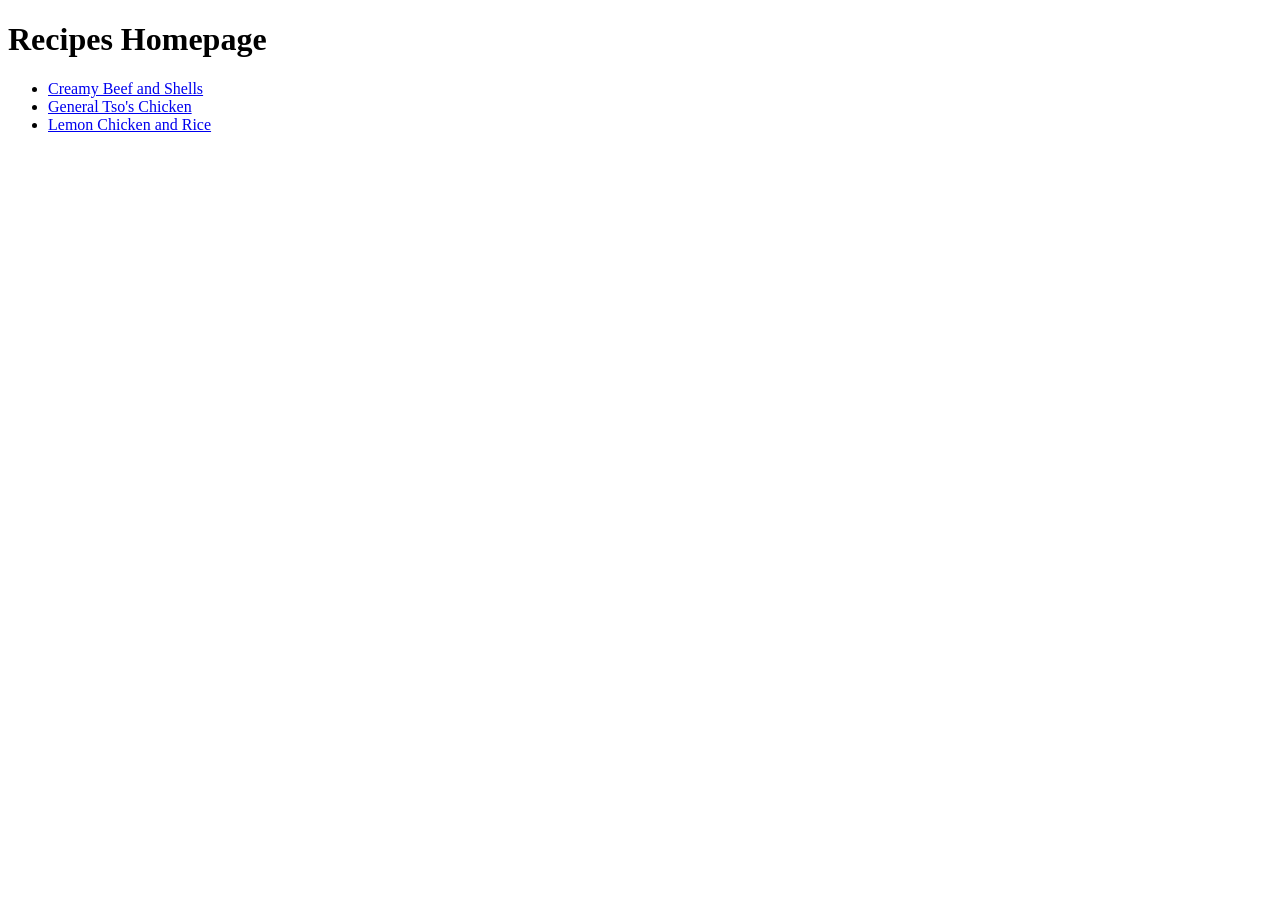
==== index.html @ 7c945a1c "viewport fix" ====
<!DOCTYPE html>
<html lang="en">
    <head>
        <meta charset="UTF-8">
        <meta name="viewport" content="width=device-width, initial-scale=1.0">
        <title>Odin Recipes</title>
    </head>
    <body>
        <h1>Recipes Homepage</h1>
        <ul>
            <li>
                <a href="./creamybeefandshells.html">Creamy Beef and Shells</a>
            </li>
            <li>
                <a href="./generaltsochicken.html">General Tso's Chicken</a>
            </li>
            <li>
                <a href="./lemonchickenandrice.html">Lemon Chicken and Rice</a>
            </li>
        </ul>
    </body>
</html>
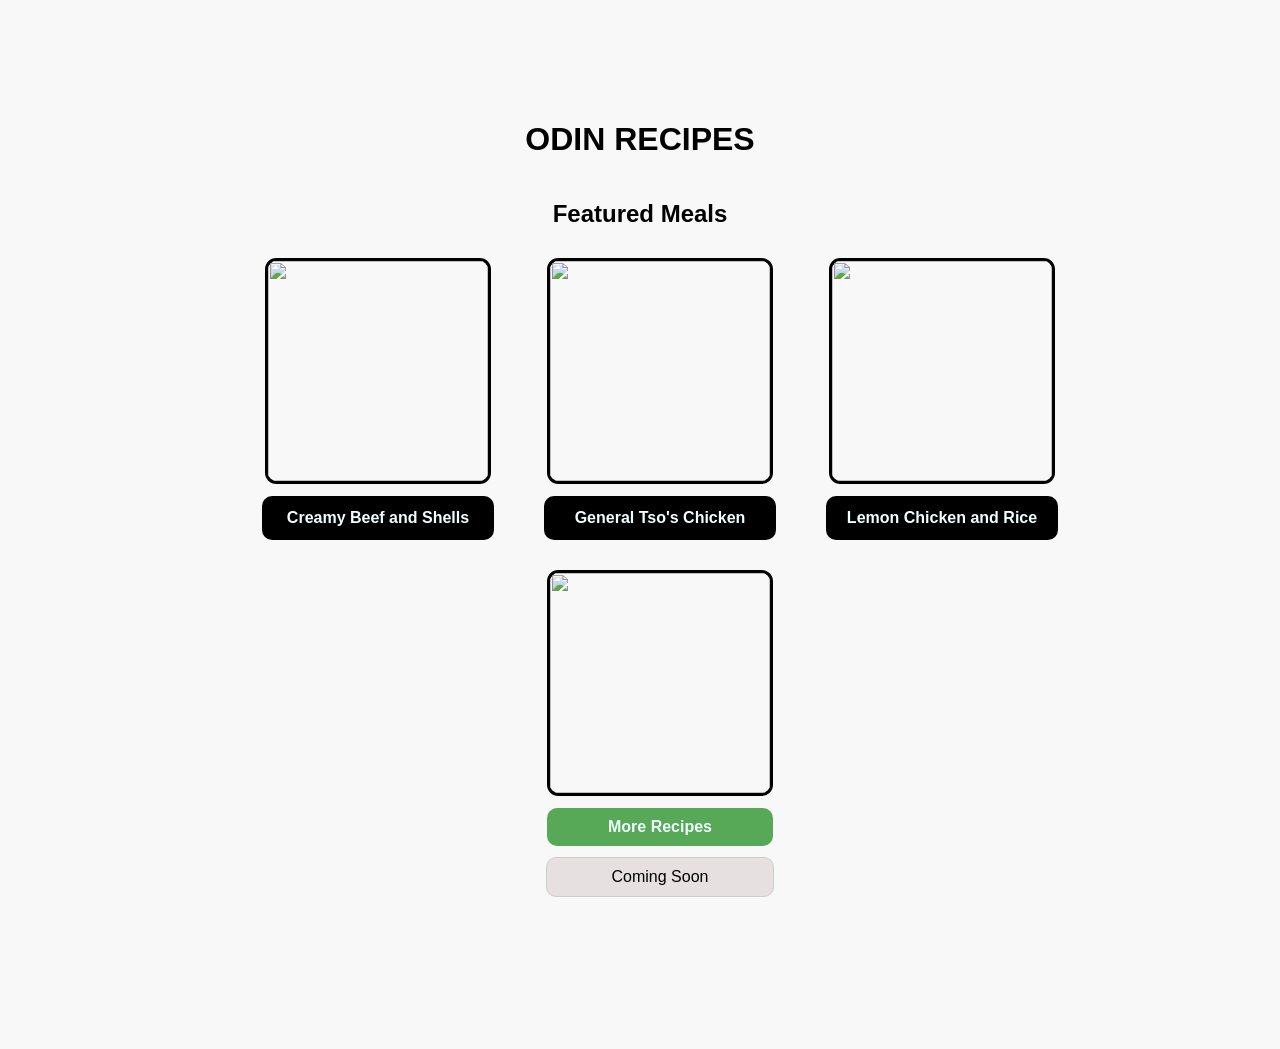
==== commit 22d0863f: "css changes to homepage. previous changes not commited, css was not saved." ====
--- a/index.html
+++ b/index.html
@@ -4,19 +4,60 @@
         <meta charset="UTF-8">
         <meta name="viewport" content="width=device-width, initial-scale=1.0">
         <title>Odin Recipes</title>
+        <link rel="stylesheet" href="style.css">
+        <link rel="preconnect" href="https://fonts.googleapis.com">
+        <link rel="preconnect" href="https://fonts.gstatic.com" crossorigin>
+        <link href="https://fonts.googleapis.com/css2?family=Merriweather:ital,opsz,wght@0,18..144,300..900;1,18..144,300..900&family=Poppins:ital,wght@0,100;0,200;0,300;0,400;0,500;0,600;0,700;0,800;0,900;1,100;1,200;1,300;1,400;1,500;1,600;1,700;1,800;1,900&display=swap" rel="stylesheet">
+        
+    
+    
+    
     </head>
     <body>
-        <h1>Recipes Homepage</h1>
-        <ul>
-            <li>
-                <a href="./creamybeefandshells.html">Creamy Beef and Shells</a>
-            </li>
-            <li>
-                <a href="./generaltsochicken.html">General Tso's Chicken</a>
-            </li>
-            <li>
-                <a href="./lemonchickenandrice.html">Lemon Chicken and Rice</a>
-            </li>
-        </ul>
+        <header>
+            <h1>ODIN RECIPES</h1>
+
+            <div class="featured-dishes"> 
+
+                <h2>Featured Meals</h2>
+
+                <ul class="recipe-cards">
+
+                    <li class="featured-card">
+                        <img src="https://i.pinimg.com/736x/fd/b6/77/fdb677a9bfb3fb3763e5fca81c5738ad.jpg" alt=""">
+                        <a href="./creamybeefandshells.html">Creamy Beef and Shells</a>
+                    </li>
+
+                    <li class="featured-card">
+                        <img src="https://i.pinimg.com/736x/73/dc/d7/73dcd7be015d8ffdeb082b20b31b7718.jpg" alt="">
+                        <a href="./generaltsochicken.html">General Tso's Chicken</a>
+                    </li>
+
+                    <li class="featured-card">
+                        <img src="https://i.pinimg.com/736x/72/2b/c8/722bc80710041ddb4d7f94e250bd74b9.jpg" alt="">
+                        <a href="./lemonchickenandrice.html">Lemon Chicken and Rice</a>
+                    </li>
+
+                    <li class="featured-card">
+                        <img src="https://i.pinimg.com/736x/05/20/f3/0520f381ac5dd4a1d4cb356c78b5e7d3.jpg" alt="">
+                        <a class="more" href="">More Recipes</a>
+                        <p class="coming">Coming Soon</p>
+                    </li>
+
+                </ul>
+            </div>
+
+
+        </header>
+
+
+
+
+
+
+
+
+
+
     </body>
 </html>
--- a/style.css
+++ b/style.css
@@ -0,0 +1,93 @@
+body {
+    font-family: "Poppins-light", sans-serif;
+    font-weight: normal;
+    font-style: light;
+
+    margin: 100px;
+    width: auto;
+    display: flex;
+    justify-content: center;
+    align-items: center;
+    background-color: rgb(248, 248, 248);
+}
+
+img {
+    width: 220px;
+    height: 220px;
+    object-fit: cover;
+    border-radius: 5%;
+    border: solid black 3px;
+}
+
+.recipe-cards {
+    display: flex;
+    flex-wrap: wrap;
+    justify-content: center;
+    align-content: center;
+    gap: 10px;
+}
+
+.featured-card {
+    display: flex;
+    flex-direction: column;
+    align-items: center;
+    gap: 12px;
+    margin: 20px;
+    margin-top: 0px;
+}
+
+
+h1 {
+    display: flex;
+    justify-content: center;
+    align-items: center;
+    width: 100%;
+}
+
+h2 {
+    margin-bottom: 30px;
+    margin-left: auto;
+    margin-right: auto;
+    text-align: center;
+    justify-content: center;
+}
+
+header {
+    height: 100%;
+    display: flex;
+    flex-direction: column;
+    align-items: center;
+    justify-content: center;
+}
+
+a {
+    text-decoration: none;
+    color: black;
+    font-weight: 600;
+    color: azure;
+    padding-top: 10px;
+    padding-bottom: 10px;
+    border: solid black 3px;
+    border-radius: 10px;
+    background-color: rgb(0, 0, 0);
+    width: 226px;
+    text-align: center;
+    align-items: center;
+    justify-content: center;
+}
+
+.coming {
+    padding-top: 10px;
+    padding-bottom: 10px;
+    width: 226px;
+    text-align: center;
+    background-color: rgb(230, 224, 224);
+    border-radius: 10px;
+    margin-top: -1px;
+    border: solid rgb(206, 206, 206) 1px;
+}
+
+.more {
+    background-color: #57a857;
+    border: #57a857;
+}
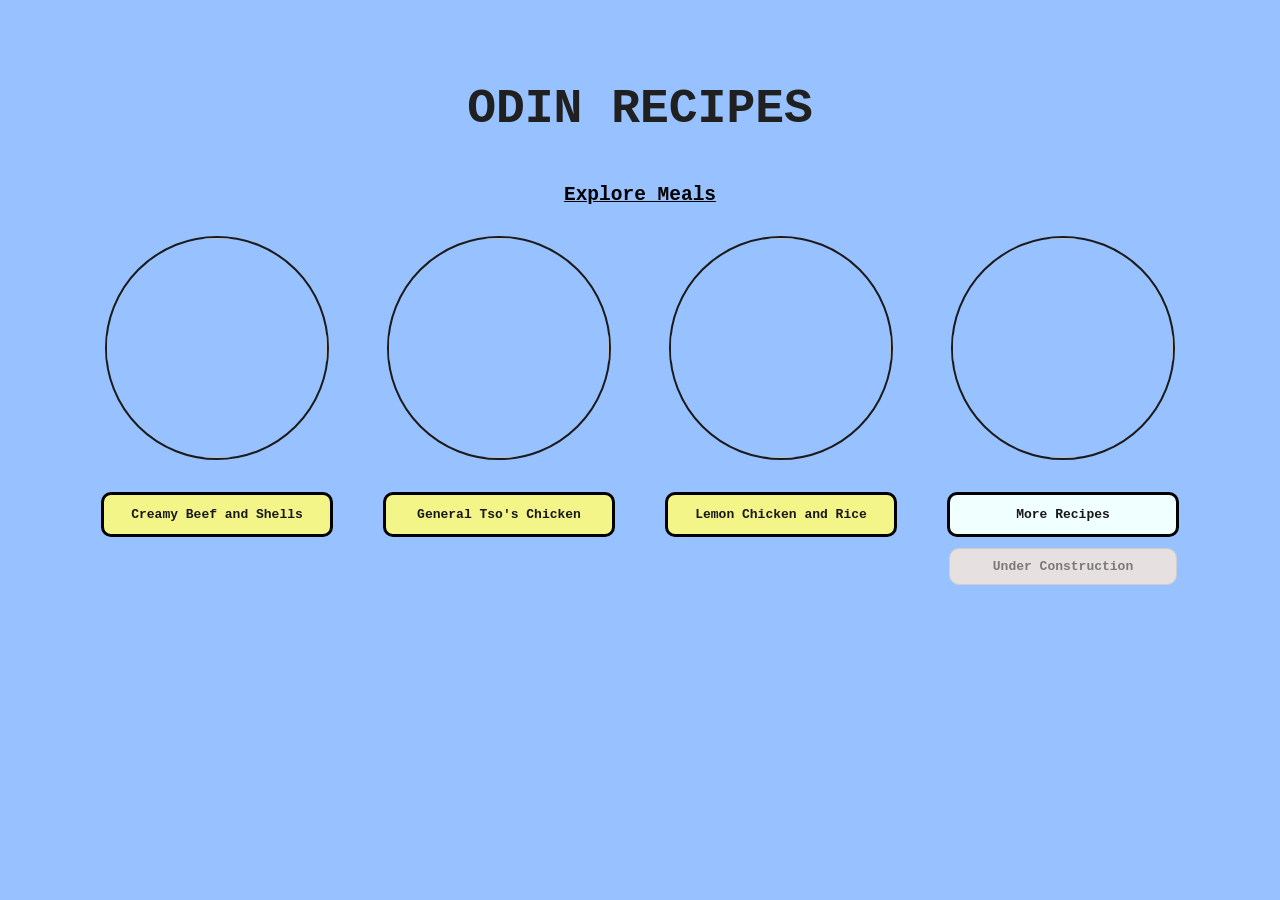
==== commit 6813a26d: "colour, font and hover animations added." ====
--- a/index.html
+++ b/index.html
@@ -19,7 +19,7 @@
 
             <div class="featured-dishes"> 
 
-                <h2>Featured Meals</h2>
+                <h2>Explore Meals</h2>
 
                 <ul class="recipe-cards">
 
@@ -41,7 +41,7 @@
                     <li class="featured-card">
                         <img src="https://i.pinimg.com/736x/05/20/f3/0520f381ac5dd4a1d4cb356c78b5e7d3.jpg" alt="">
                         <a class="more" href="">More Recipes</a>
-                        <p class="coming">Coming Soon</p>
+                        <p class="coming">Under Construction</p>
                     </li>
 
                 </ul>
--- a/style.css
+++ b/style.css
@@ -1,22 +1,28 @@
 body {
-    font-family: "Poppins-light", sans-serif;
+    font-family: "courier new";
     font-weight: normal;
-    font-style: light;
+    font-size: small;
 
-    margin: 100px;
+    margin: 50px;
     width: auto;
     display: flex;
     justify-content: center;
     align-items: center;
-    background-color: rgb(248, 248, 248);
+    background-color: #98c1ff;
+    text-align: center;
 }
 
 img {
     width: 220px;
     height: 220px;
     object-fit: cover;
-    border-radius: 5%;
-    border: solid black 3px;
+    border-radius: 100%;
+    border: solid rgb(27, 27, 27) 2px;
+    margin-bottom: 20px;
+}
+
+img:hover {
+    border-color: #f3f588;
 }
 
 .recipe-cards {
@@ -25,6 +31,7 @@
     justify-content: center;
     align-content: center;
     gap: 10px;
+    padding-left: 0px;
 }
 
 .featured-card {
@@ -34,6 +41,7 @@
     gap: 12px;
     margin: 20px;
     margin-top: 0px;
+    margin-bottom: 50px;
 }
 
 
@@ -42,14 +50,15 @@
     justify-content: center;
     align-items: center;
     width: 100%;
+    color: #202020;
+    font-size: xxx-large;
 }
 
 h2 {
     margin-bottom: 30px;
-    margin-left: auto;
-    margin-right: auto;
     text-align: center;
     justify-content: center;
+    text-decoration: underline;
 }
 
 header {
@@ -62,18 +71,22 @@
 
 a {
     text-decoration: none;
-    color: black;
     font-weight: 600;
-    color: azure;
-    padding-top: 10px;
-    padding-bottom: 10px;
+    color: rgb(24, 24, 24);
+    padding-top: 12px;
+    padding-bottom: 12px;
+    border-radius: 10px;
     border: solid black 3px;
-    border-radius: 10px;
-    background-color: rgb(0, 0, 0);
+    background-color: #f3f588;
     width: 226px;
     text-align: center;
     align-items: center;
     justify-content: center;
+}
+
+a:hover {
+    background-color: #202020;
+    color: azure;
 }
 
 .coming {
@@ -85,9 +98,16 @@
     border-radius: 10px;
     margin-top: -1px;
     border: solid rgb(206, 206, 206) 1px;
+    color: rgb(122, 122, 122);
+    font-weight: 600;
 }
 
 .more {
-    background-color: #57a857;
-    border: #57a857;
+    background-color: azure;
+}
+
+@media screen and (max-width: 460px) {
+    h1 {
+        font-size: xx-large;
+    }
 }
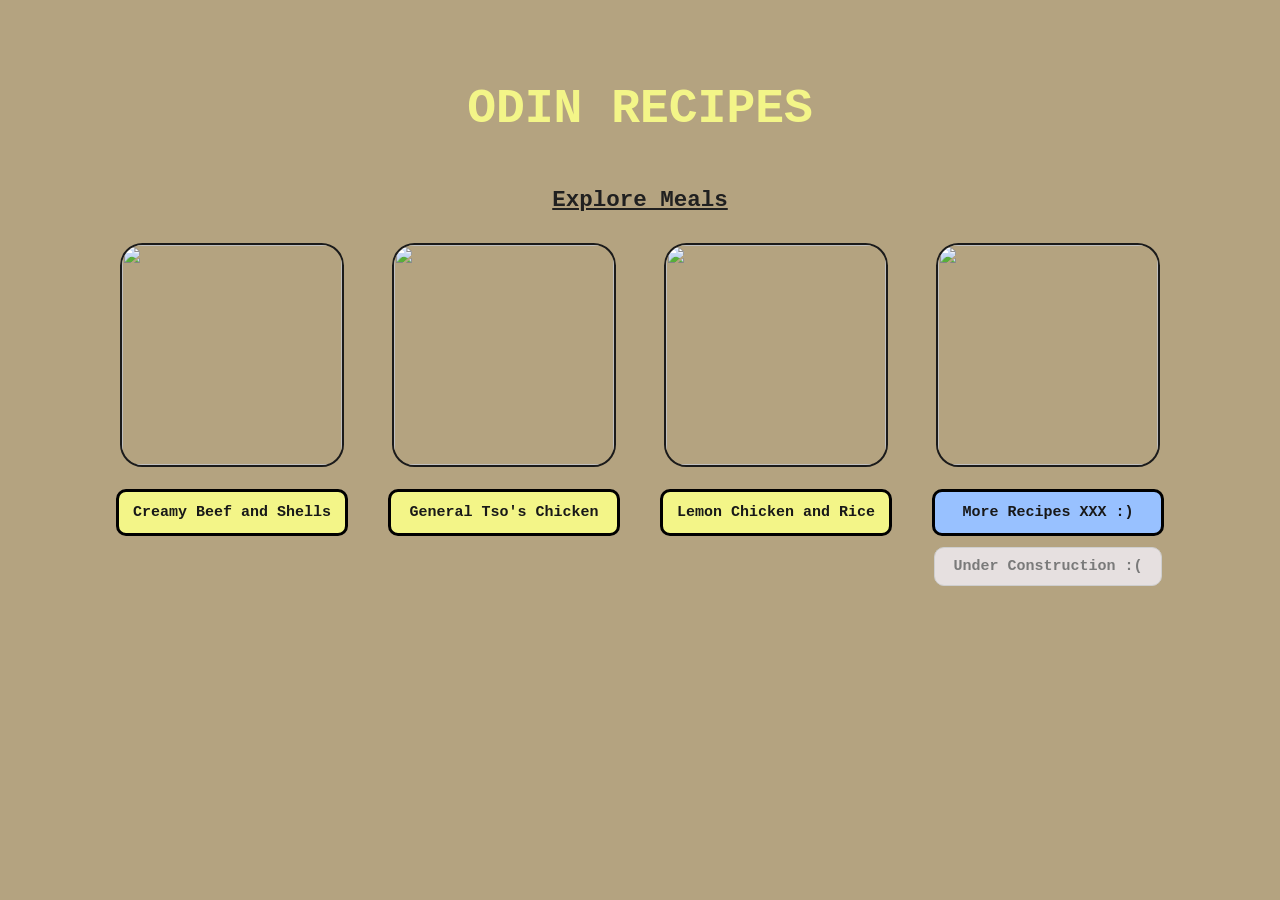
==== commit 5487764e: "colour and style changes" ====
--- a/index.html
+++ b/index.html
@@ -40,8 +40,8 @@
 
                     <li class="featured-card">
                         <img src="https://i.pinimg.com/736x/05/20/f3/0520f381ac5dd4a1d4cb356c78b5e7d3.jpg" alt="">
-                        <a class="more" href="">More Recipes</a>
-                        <p class="coming">Under Construction</p>
+                        <a class="more" href="">More Recipes XXX :)</a>
+                        <p class="coming">Under Construction :(</p>
                     </li>
 
                 </ul>
--- a/style.css
+++ b/style.css
@@ -1,14 +1,14 @@
 body {
     font-family: "courier new";
     font-weight: normal;
-    font-size: small;
+    font-size: 15px;
 
     margin: 50px;
     width: auto;
     display: flex;
     justify-content: center;
     align-items: center;
-    background-color: #98c1ff;
+    background-color: #b4a380;
     text-align: center;
 }
 
@@ -16,13 +16,9 @@
     width: 220px;
     height: 220px;
     object-fit: cover;
-    border-radius: 100%;
+    border-radius: 10%;
     border: solid rgb(27, 27, 27) 2px;
-    margin-bottom: 20px;
-}
-
-img:hover {
-    border-color: #f3f588;
+    margin-bottom: 10px;
 }
 
 .recipe-cards {
@@ -30,7 +26,7 @@
     flex-wrap: wrap;
     justify-content: center;
     align-content: center;
-    gap: 10px;
+    gap: 0px;
     padding-left: 0px;
 }
 
@@ -50,7 +46,7 @@
     justify-content: center;
     align-items: center;
     width: 100%;
-    color: #202020;
+    color: #f3f588;
     font-size: xxx-large;
 }
 
@@ -59,6 +55,7 @@
     text-align: center;
     justify-content: center;
     text-decoration: underline;
+    color: #202020;
 }
 
 header {
@@ -87,6 +84,7 @@
 a:hover {
     background-color: #202020;
     color: azure;
+    color: #f3f588;
 }
 
 .coming {
@@ -103,11 +101,15 @@
 }
 
 .more {
-    background-color: azure;
+    background-color: #98c1ff;
 }
+
+
+
+
 
 @media screen and (max-width: 460px) {
     h1 {
-        font-size: xx-large;
+        font-size: 40px;
     }
 }
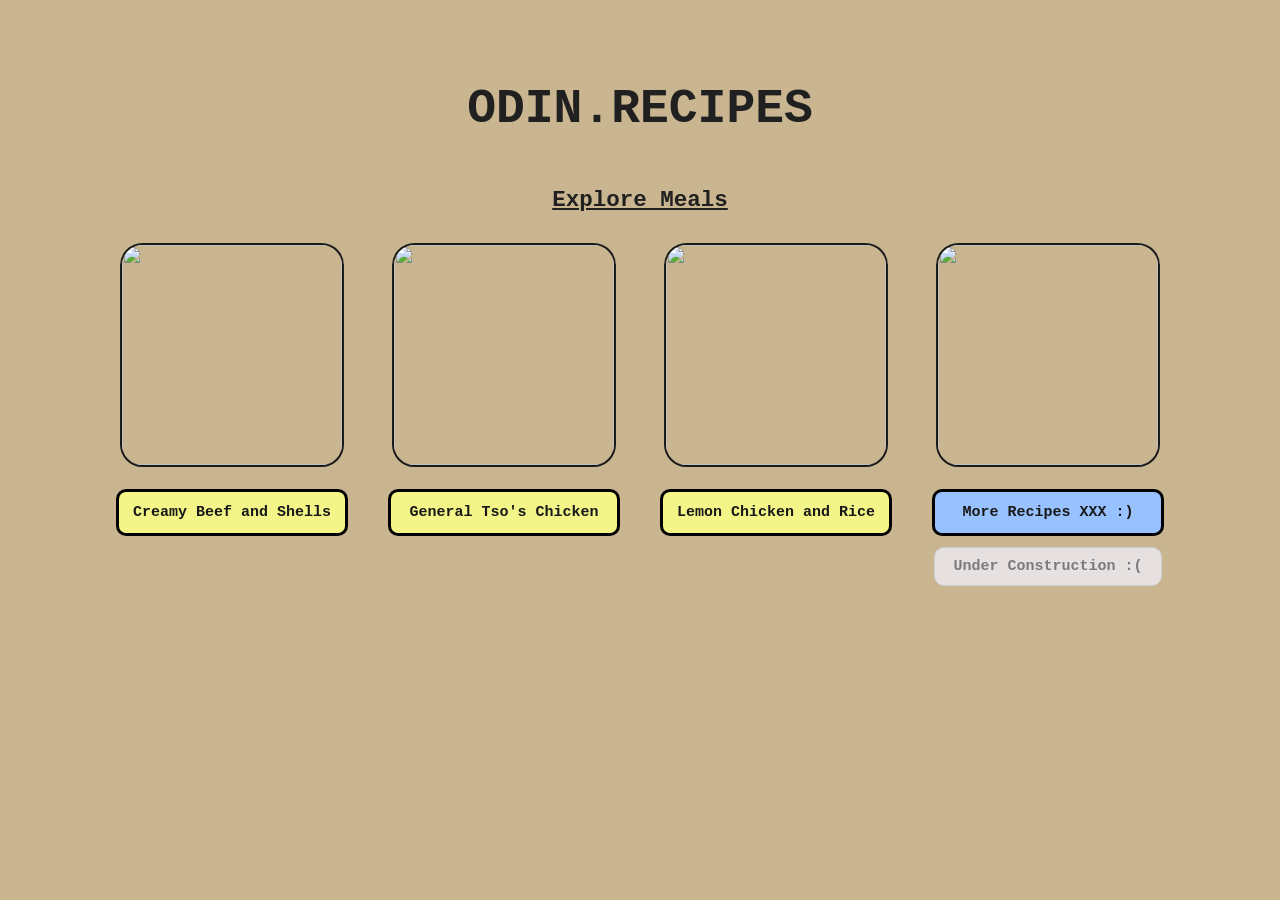
==== commit 2ba2c681: "background coolor changes" ====
--- a/index.html
+++ b/index.html
@@ -15,7 +15,7 @@
     </head>
     <body>
         <header>
-            <h1>ODIN RECIPES</h1>
+            <h1>ODIN.RECIPES</h1>
 
             <div class="featured-dishes"> 
 
--- a/style.css
+++ b/style.css
@@ -8,7 +8,7 @@
     display: flex;
     justify-content: center;
     align-items: center;
-    background-color: #b4a380;
+    background-color: #c9b691;
     text-align: center;
 }
 
@@ -46,7 +46,7 @@
     justify-content: center;
     align-items: center;
     width: 100%;
-    color: #f3f588;
+    color: #202020;
     font-size: xxx-large;
 }
 
@@ -84,7 +84,7 @@
 a:hover {
     background-color: #202020;
     color: azure;
-    color: #f3f588;
+    color: #b9e474;
 }
 
 .coming {
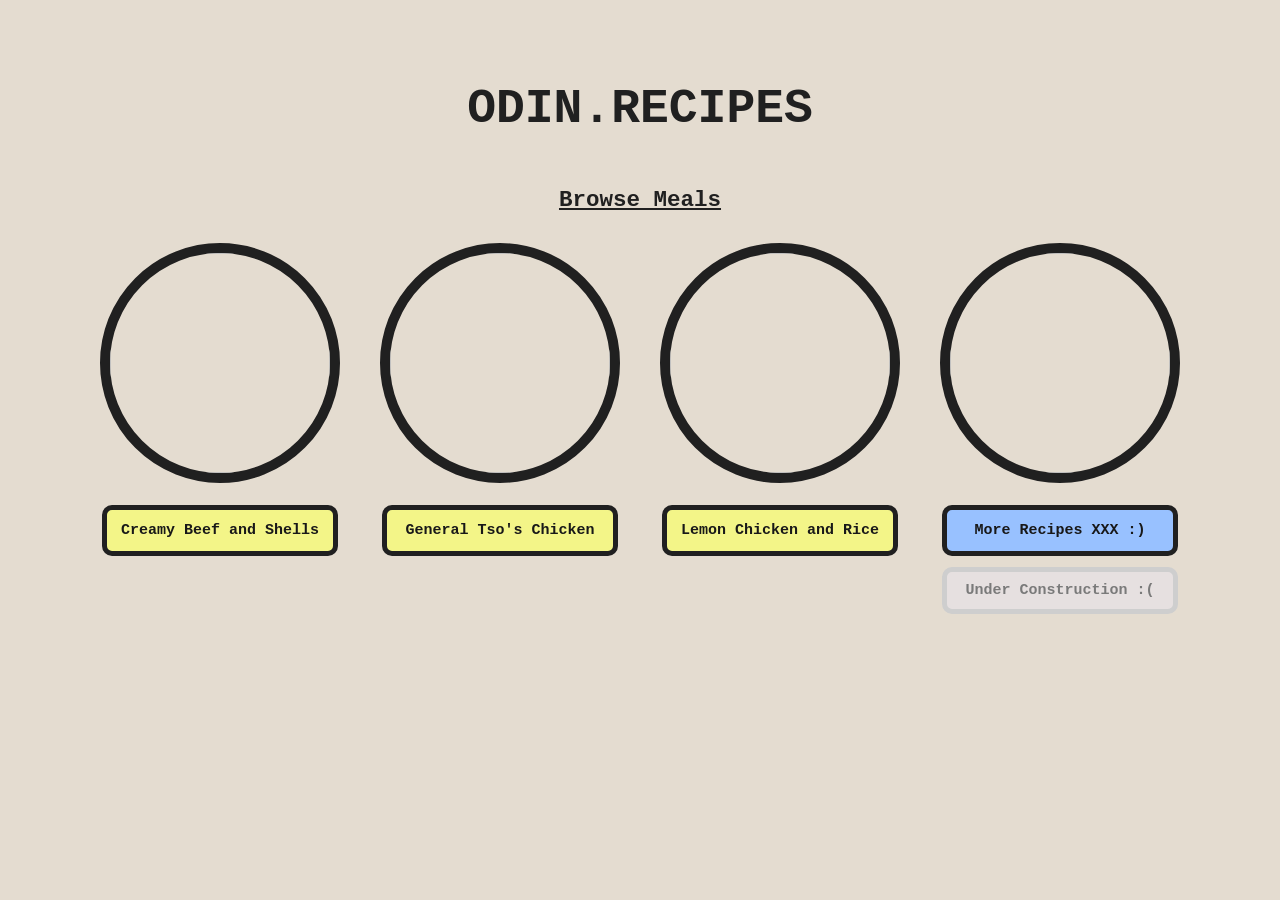
==== commit 24360a5c: "style changes" ====
--- a/index.html
+++ b/index.html
@@ -19,7 +19,7 @@
 
             <div class="featured-dishes"> 
 
-                <h2>Explore Meals</h2>
+                <h2>Browse Meals</h2>
 
                 <ul class="recipe-cards">
 
--- a/style.css
+++ b/style.css
@@ -8,7 +8,7 @@
     display: flex;
     justify-content: center;
     align-items: center;
-    background-color: #c9b691;
+    background-color: #e4dcd0;
     text-align: center;
 }
 
@@ -16,8 +16,8 @@
     width: 220px;
     height: 220px;
     object-fit: cover;
-    border-radius: 10%;
-    border: solid rgb(27, 27, 27) 2px;
+    border-radius: 100%;
+    border: solid #202020 10px;
     margin-bottom: 10px;
 }
 
@@ -73,7 +73,7 @@
     padding-top: 12px;
     padding-bottom: 12px;
     border-radius: 10px;
-    border: solid black 3px;
+    border: solid #202020 5px;
     background-color: #f3f588;
     width: 226px;
     text-align: center;
@@ -85,6 +85,7 @@
     background-color: #202020;
     color: azure;
     color: #b9e474;
+    
 }
 
 .coming {
@@ -95,13 +96,17 @@
     background-color: rgb(230, 224, 224);
     border-radius: 10px;
     margin-top: -1px;
-    border: solid rgb(206, 206, 206) 1px;
+    border: solid #cecece 5px;
     color: rgb(122, 122, 122);
     font-weight: 600;
 }
 
 .more {
     background-color: #98c1ff;
+}
+
+h1 {
+    color: #202020;
 }
 
 
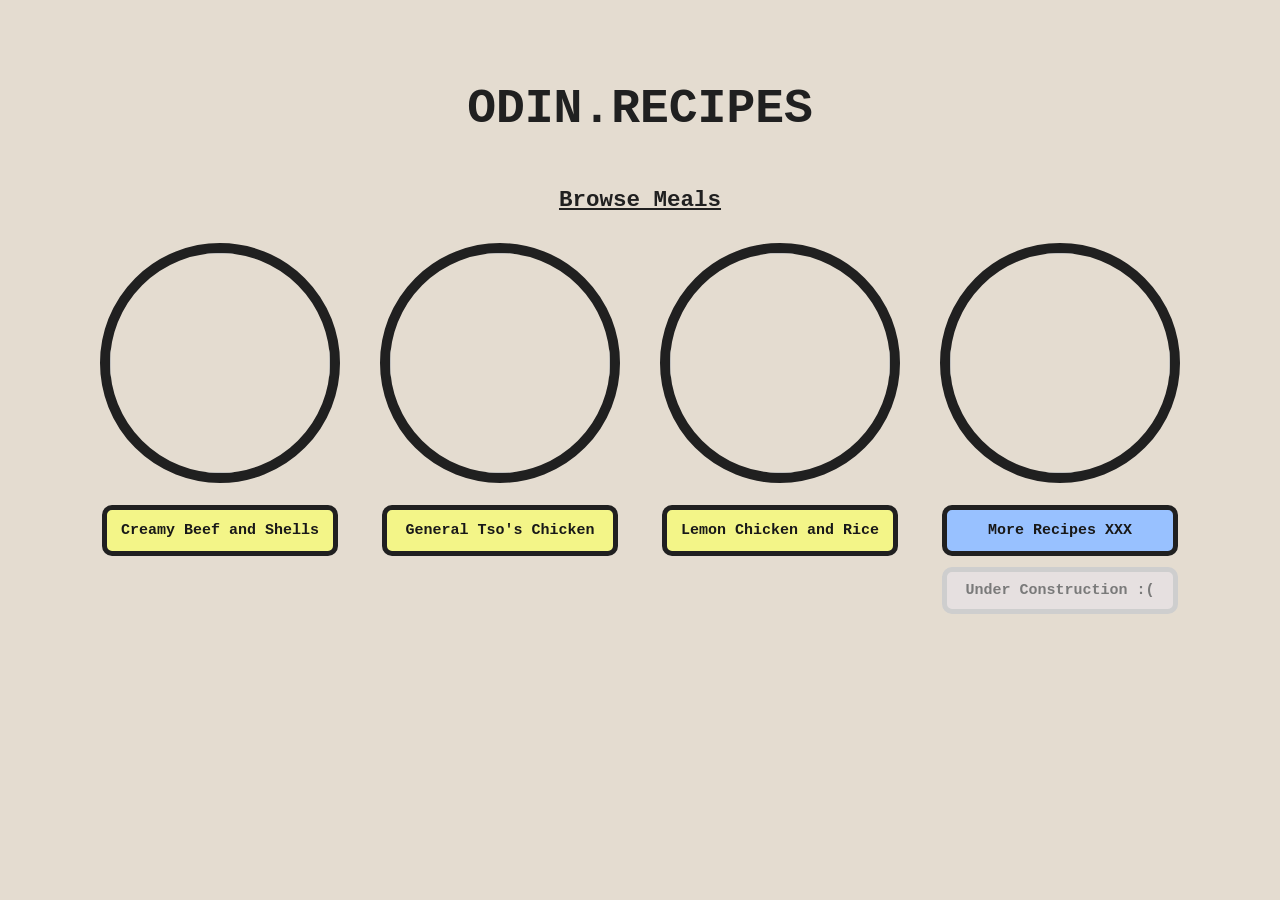
==== commit febef556: "button text change" ====
--- a/index.html
+++ b/index.html
@@ -40,7 +40,7 @@
 
                     <li class="featured-card">
                         <img src="https://i.pinimg.com/736x/05/20/f3/0520f381ac5dd4a1d4cb356c78b5e7d3.jpg" alt="">
-                        <a class="more" href="">More Recipes XXX :)</a>
+                        <a class="more" href="">More Recipes XXX</a>
                         <p class="coming">Under Construction :(</p>
                     </li>
 
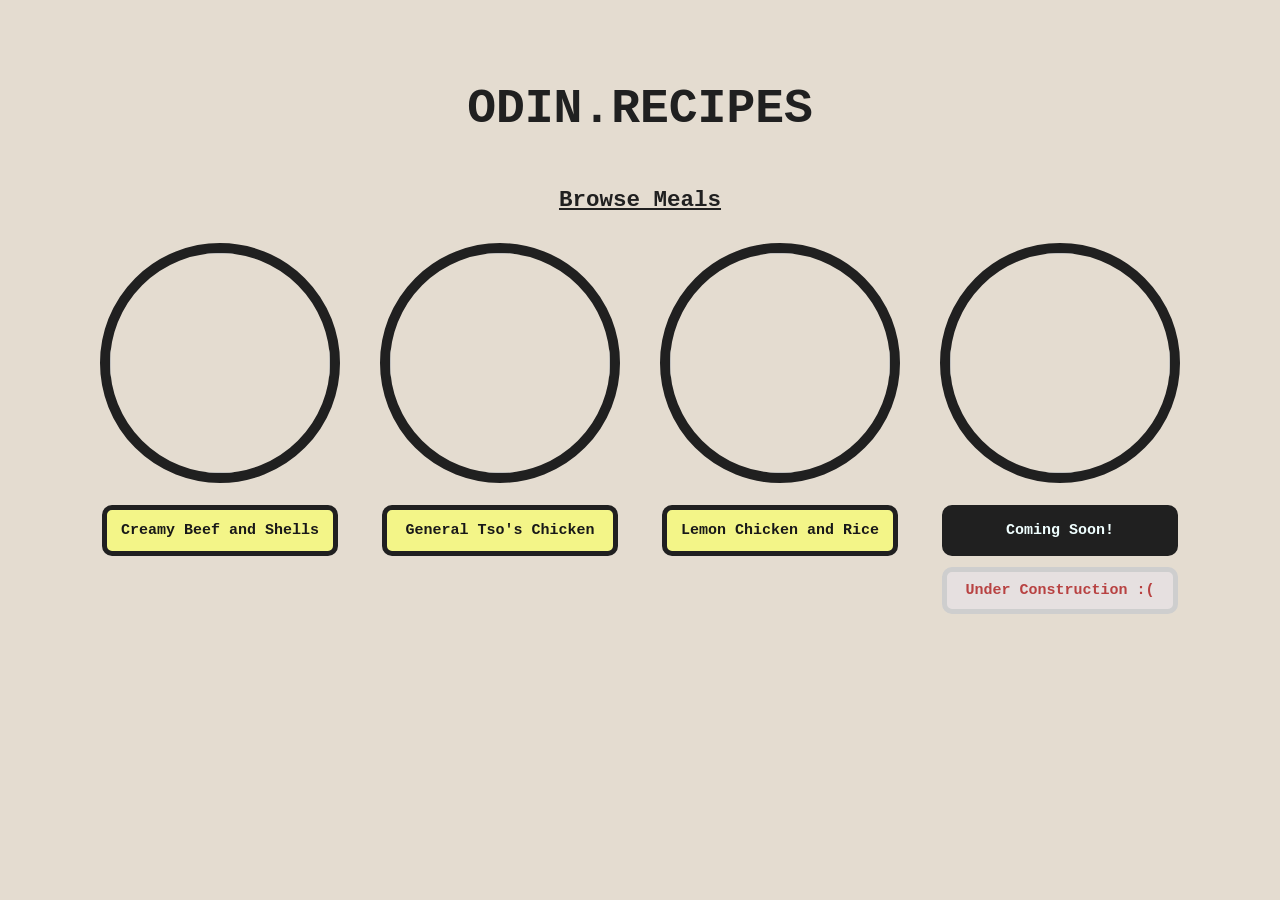
==== commit 6cc08b84: "final homepage changes" ====
--- a/index.html
+++ b/index.html
@@ -40,7 +40,7 @@
 
                     <li class="featured-card">
                         <img src="https://i.pinimg.com/736x/05/20/f3/0520f381ac5dd4a1d4cb356c78b5e7d3.jpg" alt="">
-                        <a class="more" href="">More Recipes XXX</a>
+                        <a class="more" href="">Coming Soon!</a>
                         <p class="coming">Under Construction :(</p>
                     </li>
 
--- a/style.css
+++ b/style.css
@@ -20,6 +20,7 @@
     border: solid #202020 10px;
     margin-bottom: 10px;
 }
+
 
 .recipe-cards {
     display: flex;
@@ -97,12 +98,18 @@
     border-radius: 10px;
     margin-top: -1px;
     border: solid #cecece 5px;
-    color: rgb(122, 122, 122);
+    color: #b84242;
     font-weight: 600;
 }
 
 .more {
-    background-color: #98c1ff;
+    background-color: #202020;
+    color: azure;
+}
+
+.more:hover {
+    background-color: #b84242;
+    color: azure;
 }
 
 h1 {
